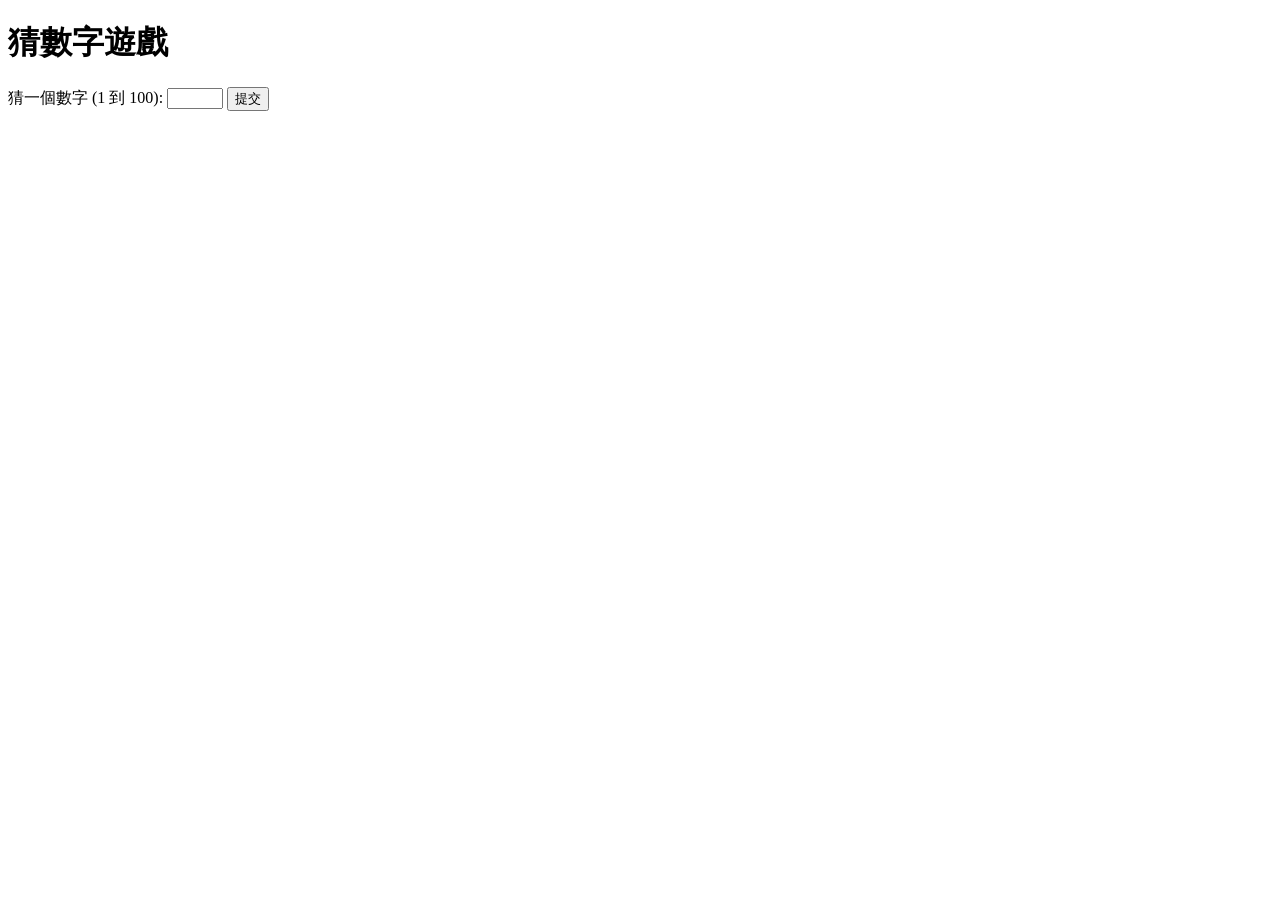
==== guess.html @ 720435da "add js" ====
<!DOCTYPE html>
<html lang="zh-Hant-TW">
<head>
    <meta charset="utf-8">
    <meta name="viewport" content="width=device-width, initial-scale=1.0">
    <title>猜數字遊戲</title>
</head>

<body>
  <div>
    <h1>猜數字遊戲</h1>
    <label for="guessField">猜一個數字 (1 到 100):</label>
    <input type="number" class="guessField" id="guessField" min="1" max="100">
    <button class="guessSubmit">提交</button>
    <div class="result"></div>
    <div class="count"></div>
  </div>

</body>
</html>
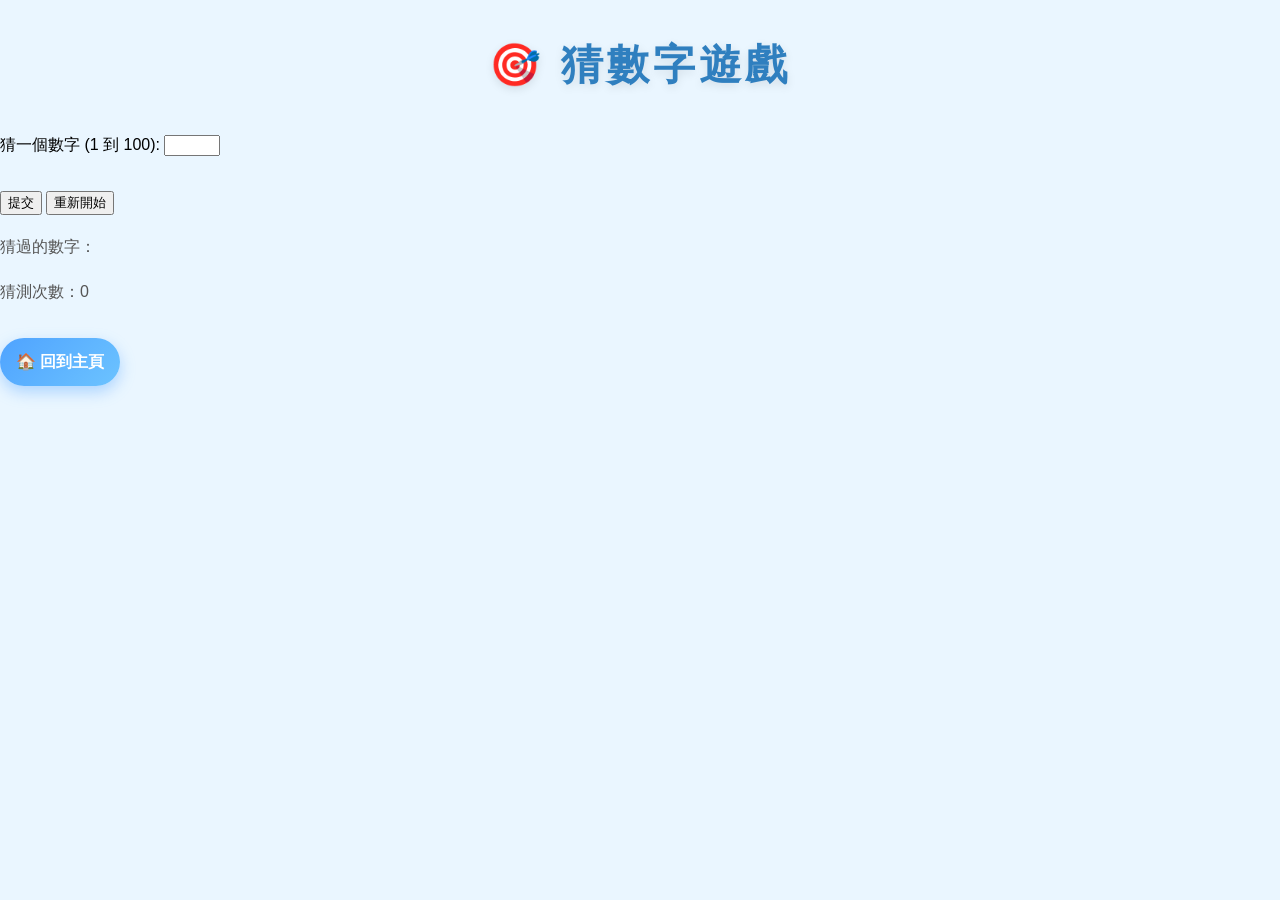
==== commit 3a6543ef: "finish" ====
--- a/guess.html
+++ b/guess.html
@@ -4,17 +4,31 @@
     <meta charset="utf-8">
     <meta name="viewport" content="width=device-width, initial-scale=1.0">
     <title>猜數字遊戲</title>
+
+    <!-- ✅ 加這行 -->
+    <link rel="stylesheet" href="style.css">
 </head>
 
 <body>
-  <div>
-    <h1>猜數字遊戲</h1>
+  <div class="container"> <!-- ✅ 加 class -->
+    <h1>🎯 猜數字遊戲</h1>
+
     <label for="guessField">猜一個數字 (1 到 100):</label>
     <input type="number" class="guessField" id="guessField" min="1" max="100">
+
+    <br><br>
+
     <button class="guessSubmit">提交</button>
+    <button class="restartBtn">重新開始</button>
+
+    <p class="guesses">猜過的數字：</p>
+    <p class="count">猜測次數：0</p>
+    <a href="index.html" class="homeBtn">🏠 回到主頁</a>
+
+
     <div class="result"></div>
-    <div class="count"></div>
   </div>
 
+  <script src="guess.js"></script>
 </body>
 </html>
--- a/style.css
+++ b/style.css
@@ -0,0 +1,247 @@
+/* 🌼 整體設定（藍色療癒風） */
+body {
+    background-color: #eaf6ff;
+    background-image: url(https://i.imgur.com/0C1CQ84.png);
+    background-repeat: repeat-x;
+
+    font-family: "微軟正黑體", "Noto Sans TC", sans-serif;
+    line-height: 1.8;
+    margin: 0;
+}
+
+/* 🌸 外框 */
+#wrap {
+    max-width: 1200px;
+    width: 90%;
+    margin: 40px auto;
+    padding: 40px;
+    border-radius: 25px;
+
+    border: 2px solid #a7d8ff;
+    background-color: rgba(255,255,255,0.85);
+
+    box-shadow: 0 10px 25px rgba(0,80,150,0.15);
+
+    display: flex;
+    gap: 30px;
+}
+
+/* 📱 RWD */
+@media (max-width: 768px) {
+    #wrap {
+        flex-direction: column;
+    }
+
+    main, aside {
+        width: 100%;
+    }
+}
+
+/* 🧸 主內容 */
+main {
+    width: 70%;
+}
+
+aside {
+    width: 30%;
+}
+
+/* 🌟 sticky 側邊 */
+.sidebar {
+    position: sticky;
+    top: 20px;
+}
+
+/* 🧁 側邊卡片 */
+aside nav {
+    border-radius: 20px;
+
+    background: linear-gradient(145deg, #ffffff, #eef6ff);
+    box-shadow: 0 6px 15px rgba(0,80,150,0.08);
+
+    padding: 20px;
+    margin-bottom: 20px;
+
+    transition: 0.3s;
+}
+
+aside nav:hover {
+    transform: translateY(-5px);
+}
+
+/* 🏷 標題 */
+h1 {
+    color: #2f7fbf;
+    text-align: center;
+    font-size: 260%;
+    letter-spacing: 4px;
+    text-shadow: 0 3px 10px rgba(0,0,0,0.1);
+}
+
+h2 {
+    color: #3a8fd1;
+    border-left: 8px solid #7ec8ff;
+    background: #eef8ff;
+
+    padding: 10px 20px;
+    margin-top: 40px;
+    border-radius: 10px;
+}
+
+h3 {
+    color: #2f5f8f;
+}
+
+/* 🖼 圖片 */
+img {
+    max-width: 100%;
+    height: auto;
+}
+
+.main-img {
+    display: block;
+    margin: 20px auto;
+    border-radius: 20px;
+}
+
+/* 📦 角色卡片 */
+.character-list {
+    list-style: none;
+    padding: 0;
+}
+
+.character-list li {
+    background: linear-gradient(145deg, #f7fbff, #eaf4ff);
+    margin: 20px 0;
+    padding: 20px;
+
+    border-radius: 20px;
+    box-shadow: 0 6px 15px rgba(0,80,150,0.1);
+
+    text-align: center;
+    transition: 0.3s;
+}
+
+.character-list li:hover {
+    transform: translateY(-8px) scale(1.02);
+}
+
+/* 🧸 角色圖片 */
+.character-list img {
+    width: 180px;
+    border-radius: 15px;
+    margin: 10px 0;
+}
+
+/* ✏️ 文字 */
+p {
+    color: #555;
+}
+
+/* 🍡 按鈕 */
+.btn {
+    display: block;
+    width: 260px;
+    text-align: center;
+
+    margin: 40px auto 0;
+    padding: 14px;
+
+    background: linear-gradient(135deg, #4fa3ff, #6cc3ff);
+    color: white;
+    text-decoration: none;
+
+    border-radius: 30px;
+
+    box-shadow: 0 8px 20px rgba(79,163,255,0.4);
+
+    transition: 0.3s;
+}
+
+.btn:hover {
+    transform: scale(1.08);
+    box-shadow: 0 10px 25px rgba(79,163,255,0.6);
+}
+
+/* 🔝 TOP按鈕 */
+#top {
+    position: fixed;
+    bottom: 20px;
+    right: 20px;
+
+    background: linear-gradient(135deg, #4fa3ff, #6cc3ff);
+    color: white;
+
+    padding: 12px 16px;
+    border-radius: 50px;
+
+    text-decoration: none;
+    font-size: 14px;
+
+    box-shadow: 0 5px 15px rgba(0,80,150,0.3);
+
+    transition: 0.3s;
+}
+
+#top:hover {
+    transform: translateY(-3px);
+}
+
+/* 🧭 導覽列 */
+header nav ul {
+    display: flex;
+    justify-content: center;
+
+    border-top: 2px solid #7fbce9;
+    border-bottom: 2px solid #7fbce9;
+
+    background-color: rgba(180,220,255,0.3);
+    backdrop-filter: blur(6px);
+
+    padding: 12px 0;
+    margin: 0;
+    list-style: none;
+}
+
+header nav ul li {
+    margin: 0 20px;
+}
+
+header nav ul li a {
+    font-size: 18px;
+    font-weight: bold;
+
+    color: #2f5f8f;
+    text-decoration: none;
+
+    padding: 6px 12px;
+    border-radius: 20px;
+
+    transition: 0.3s;
+}
+
+header nav ul li a:hover {
+    background: linear-gradient(135deg, #4fa3ff, #6cc3ff);
+    color: white;
+}
+.homeBtn {
+    display: inline-block;
+    margin-top: 15px;
+    padding: 10px 16px;
+
+    background: linear-gradient(135deg, #4fa3ff, #6cc3ff);
+    color: white;
+
+    text-decoration: none;
+    border-radius: 25px;
+
+    box-shadow: 0 6px 15px rgba(79,163,255,0.4);
+
+    transition: 0.3s;
+    font-weight: bold;
+}
+
+.homeBtn:hover {
+    transform: scale(1.08);
+    box-shadow: 0 10px 25px rgba(79,163,255,0.6);
+}
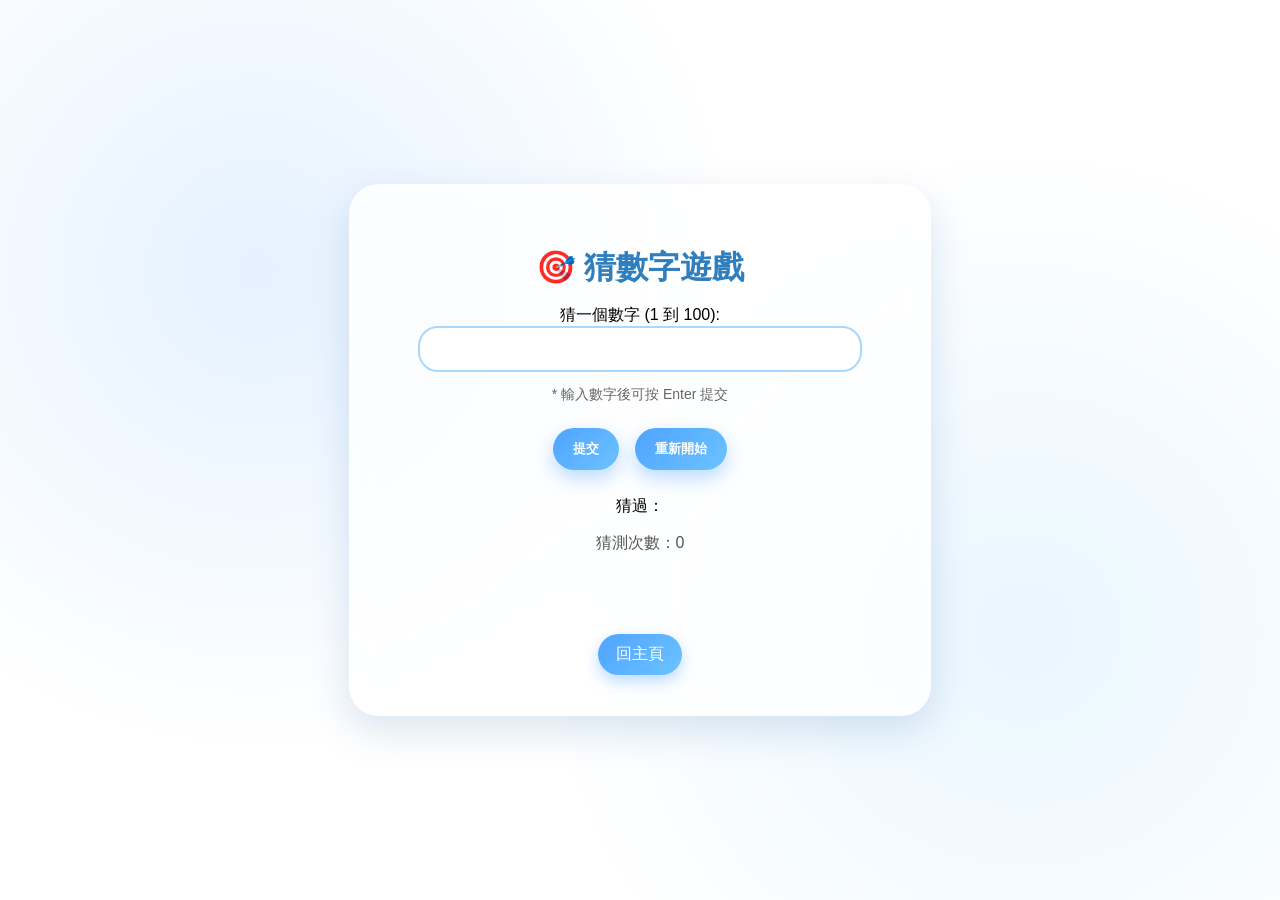
==== commit c0d98377: "complete" ====
--- a/guess.html
+++ b/guess.html
@@ -5,28 +5,31 @@
     <meta name="viewport" content="width=device-width, initial-scale=1.0">
     <title>猜數字遊戲</title>
 
-    <!-- ✅ 加這行 -->
-    <link rel="stylesheet" href="style.css">
+    <link rel="stylesheet" href="guess.css">
 </head>
 
 <body>
-  <div class="container"> <!-- ✅ 加 class -->
+
+  <div class="container">
     <h1>🎯 猜數字遊戲</h1>
 
     <label for="guessField">猜一個數字 (1 到 100):</label>
+
     <input type="number" class="guessField" id="guessField" min="1" max="100">
 
-    <br><br>
+    <p class="hint">* 輸入數字後可按 Enter 提交</p>
 
-    <button class="guessSubmit">提交</button>
-    <button class="restartBtn">重新開始</button>
+    <div class="btn-group">
+        <button class="guessSubmit">提交</button>
+        <button class="restartBtn">重新開始</button>
+    </div>
 
-    <p class="guesses">猜過的數字：</p>
+    <p>猜過：<span class="guesses"></span></p>
     <p class="count">猜測次數：0</p>
-    <a href="index.html" class="homeBtn">🏠 回到主頁</a>
-
 
     <div class="result"></div>
+
+    <a href="index.html" class="homeBtn">回主頁</a>
   </div>
 
   <script src="guess.js"></script>
--- a/guess.css
+++ b/guess.css
@@ -0,0 +1,166 @@
+/* 🌈 背景 */
+
+
+html, body {
+    height: 100%;
+    margin: 0;
+}
+
+body {
+    font-family: "微軟正黑體", "Noto Sans TC", sans-serif;
+
+    background: linear-gradient(135deg, #dff1ff, #eaf6ff, #f5fbff);
+    background-image:
+        radial-gradient(circle at 20% 30%, rgba(79,163,255,0.15), transparent 40%),
+        radial-gradient(circle at 80% 70%, rgba(108,195,255,0.15), transparent 40%);
+
+    display: flex;
+    justify-content: center;
+    align-items: center;
+}
+
+/* 🌸 卡片 */
+.container {
+    width: 90%;
+    max-width: 520px;
+
+    padding: 40px 30px;
+    text-align: center;
+
+    border-radius: 30px;
+
+    background: rgba(255,255,255,0.75);
+    backdrop-filter: blur(12px);
+
+    border: 1px solid rgba(255,255,255,0.6);
+
+    box-shadow:
+        0 15px 40px rgba(0,80,150,0.15),
+        inset 0 0 10px rgba(255,255,255,0.6);
+
+    transition: 0.4s;
+}
+
+.container:hover {
+    transform: translateY(-6px);
+    box-shadow:
+        0 25px 60px rgba(0,80,150,0.2);
+}
+
+/* 🎯 標題 */
+h1 {
+    color: #2f7fbf;
+    margin-bottom: 15px;
+}
+
+/* 🧾 提示 */
+.hint {
+    color: #666;
+    font-size: 14px;
+}
+
+/* ✏️ 輸入框 */
+.guessField {
+    width: 80%;
+    padding: 12px;
+
+    border-radius: 20px;
+    border: 2px solid #a7d8ff;
+
+    text-align: center;
+    font-size: 16px;
+
+    outline: none;
+    transition: 0.3s;
+}
+
+.guessField:focus {
+    border-color: #4fa3ff;
+    box-shadow: 0 0 15px rgba(79,163,255,0.4);
+    transform: scale(1.03);
+}
+
+/* 🔘 按鈕 */
+.btn-group {
+    margin-top: 10px;
+}
+
+button {
+    margin: 10px 6px;
+    padding: 12px 20px;
+
+    border: none;
+    border-radius: 30px;
+
+    cursor: pointer;
+
+    color: white;
+    font-weight: bold;
+
+    background: linear-gradient(135deg, #4fa3ff, #6cc3ff);
+
+    box-shadow: 0 8px 20px rgba(79,163,255,0.4);
+
+    transition: 0.3s;
+}
+
+button:hover {
+    transform: translateY(-3px) scale(1.05);
+}
+
+/* 🧠 猜過紀錄 */
+.guesses {
+    font-weight: bold;
+    color: #2f5f8f;
+}
+
+/* 📊 次數 */
+.count {
+    color: #555;
+}
+
+/* 📢 結果 */
+.result {
+    margin-top: 15px;
+    padding: 12px;
+
+    border-radius: 20px;
+
+    color: white;
+    font-weight: bold;
+
+    min-height: 20px;
+}
+
+/* 🏠 回主頁 */
+.homeBtn {
+    display: inline-block;
+    margin-top: 20px;
+
+    padding: 10px 18px;
+
+    background: linear-gradient(135deg, #4fa3ff, #6cc3ff);
+    color: white;
+
+    text-decoration: none;
+    border-radius: 25px;
+
+    box-shadow: 0 6px 15px rgba(79,163,255,0.4);
+
+    transition: 0.3s;
+}
+
+.homeBtn:hover {
+    transform: scale(1.08);
+}
+
+/* 📱 手機 */
+@media (max-width: 600px) {
+    .container {
+        padding: 25px;
+    }
+
+    .guessField {
+        width: 100%;
+    }
+}
